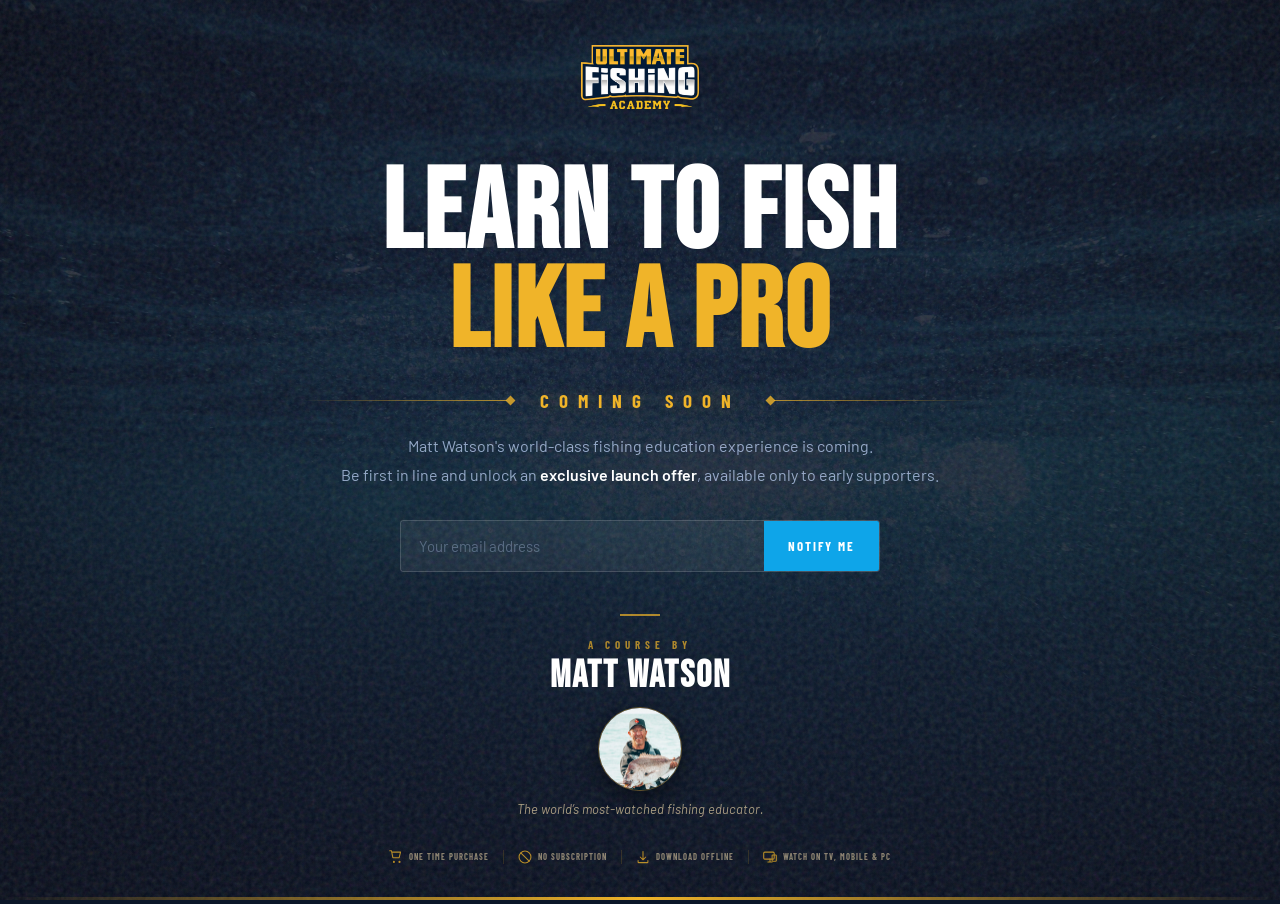
==== index.html @ d26a05a2 "Add files via upload" ====
<!DOCTYPE html>
<html lang="en">
<head>
<meta charset="UTF-8">
<meta name="viewport" content="width=device-width,initial-scale=1.0">
<title>Ultimate Fishing Academy — Coming Soon</title>
<link rel="icon" type="image/png" href="[data-uri]">
<link rel="apple-touch-icon" href="[data-uri]">
<meta name="description" content="Something big is coming. Sign up for exclusive early access and a launch offer from Matt Watson.">
<link href="https://fonts.googleapis.com/css2?family=Bebas+Neue&family=Barlow:ital,wght@0,400;0,500;0,600;1,400&family=Barlow+Condensed:wght@500;600;700&display=swap" rel="stylesheet">
<style>
*,*::before,*::after{box-sizing:border-box;margin:0;padding:0;}
:root{
  --navy:#0a1628;--navy2:#0f1e3d;--navy3:#162348;
  --gold:#f0b429;--gold2:#ffd166;
  --teal:#09d9a2;
  --white:#fff;--muted:#8da0c4;
  --fh:'Bebas Neue',sans-serif;
  --fs:'Barlow Condensed',sans-serif;
  --fb:'Barlow',sans-serif;
}
html{height:100%;}
body{
  font-family:var(--fb);
  background:var(--navy);
  color:var(--white);
  min-height:100vh;
  overflow-x:hidden;
  display:flex;
  flex-direction:column;
}

/* ── BACKGROUND ── */
.bg{
  position:fixed;inset:0;z-index:0;
}
.bg img{
  width:100%;height:100%;
  object-fit:cover;object-position:center;
  display:block;
  filter:brightness(0.32) saturate(0.75);
}
.bg::after{
  content:'';position:absolute;inset:0;
  background:
    radial-gradient(ellipse 80% 70% at 50% 40%, rgba(15,30,61,0.55) 0%, transparent 100%),
    linear-gradient(to bottom, rgba(8,14,30,0.6) 0%, rgba(8,14,30,0.3) 50%, rgba(8,14,30,0.85) 100%);
}

/* ── GRAIN OVERLAY ── */
.grain{
  position:fixed;inset:0;z-index:1;pointer-events:none;
  opacity:0.4;
  background-image:url("data:image/svg+xml,%3Csvg viewBox='0 0 200 200' xmlns='http://www.w3.org/2000/svg'%3E%3Cfilter id='n'%3E%3CfeTurbulence type='fractalNoise' baseFrequency='0.85' numOctaves='3'/%3E%3C/filter%3E%3Crect width='100%25' height='100%25' filter='url(%23n)' opacity='0.35'/%3E%3C/svg%3E");
}

/* ── MAIN LAYOUT ── */
main{
  position:relative;z-index:2;
  flex:1;display:flex;flex-direction:column;
  align-items:center;justify-content:flex-start;
  padding:5vh 24px 40px;
  min-height:100vh;
  gap:0;
}

/* ── LOGO ── */
.logo-wrap{
  margin-bottom:30px;
  animation: fadeUp .8s ease both;
}
.logo-wrap img{height:64px;display:block;}

/* ── COMING SOON PULSE ── */
@keyframes pulse{
  0%,100%{opacity:1;}
  50%{opacity:0.55;}
}

/* ── HEADLINE ── */
.headline{
  font-family:var(--fh);
  font-size:clamp(52px,9vw,112px);
  line-height:.88;
  letter-spacing:2px;
  text-align:center;
  color:var(--white);
  margin-top:3vh;
  margin-bottom:26px;
  animation:fadeUp .9s .15s ease both;
}
.headline em{font-style:normal;color:var(--gold);}

/* ── COMING SOON DIVIDER ── */
.coming-soon-divider {
  width: 100%;
  max-width: 680px;
  display: flex;
  align-items: center;
  gap: 0;
  margin-bottom: 22px;
  animation: fadeUp .9s .18s ease both;
}
.cs-line {
  flex: 1;
  height: 1px;
  background: linear-gradient(90deg, transparent, rgba(240,180,41,0.4), rgba(240,180,41,0.7));
}
.cs-line.cs-line-right {
  background: linear-gradient(90deg, rgba(240,180,41,0.7), rgba(240,180,41,0.4), transparent);
}
.cs-text {
  font-family: var(--fs);
  font-size: clamp(14px, 2.2vw, 19px);
  font-weight: 700;
  letter-spacing: 10px;
  text-transform: uppercase;
  color: var(--gold);
  padding: 0 26px;
  white-space: nowrap;
  text-shadow: 0 0 20px rgba(240,180,41,0.3);
  animation: pulse 2.4s ease-in-out infinite;
}
.cs-diamond {
  width: 7px; height: 7px;
  background: var(--gold);
  transform: rotate(45deg);
  flex-shrink: 0;
  opacity: 0.8;
}

/* ── SUBTEXT ── */
.sub{
  font-size:clamp(14px,1.4vw,16px);
  line-height:1.55;
  color:rgba(200,220,255,0.7);
  text-align:center;
  max-width:600px;
  margin-bottom:32px;
  animation:fadeUp .9s .2s ease both;
  display:flex;
  flex-direction:column;
  gap:4px;
}
.sub p{margin:0;}
.sub strong{color:var(--white);font-weight:600;}

/* ── FORM ── */
.form-wrap{
  width:100%;max-width:480px;
  animation:fadeUp .9s .28s ease both;
}
.form-label{
  font-family:var(--fs);font-size:11px;font-weight:700;
  letter-spacing:3px;text-transform:uppercase;
  color:rgba(255,255,255,0.6);
  margin-bottom:10px;
  display:block;
}
.form-row{
  display:flex;gap:0;width:100%;
  border:1.5px solid rgba(255,255,255,0.2);
  border-radius:3px;overflow:hidden;
  transition:border-color .2s;
}
.form-row:focus-within{border-color:rgba(14,165,233,0.7);}
.form-input{
  flex:1;padding:16px 18px;
  background:rgba(255,255,255,0.06);
  border:none;outline:none;
  font-family:var(--fb);font-size:15px;
  color:var(--white);
  min-width:0;
}
.form-input::placeholder{color:rgba(200,220,255,0.32);}
.form-btn{
  background:#0ea5e9;
  color:var(--white);
  font-family:var(--fs);font-size:13px;font-weight:700;
  letter-spacing:2px;text-transform:uppercase;
  padding:16px 24px;
  border:none;cursor:pointer;
  white-space:nowrap;flex-shrink:0;
  transition:background .2s,transform .1s;
}
.form-btn:hover{background:#0284c7;transform:translateX(1px);}

/* ── SUCCESS STATE ── */
.success-state{
  display:none;
  flex-direction:column;align-items:center;gap:14px;
  text-align:center;
  animation:fadeUp .5s ease both;
}
.success-state.show{display:flex;}
.success-icon{
  width:56px;height:56px;border-radius:50%;
  background:rgba(9,217,162,0.12);
  border:2px solid rgba(9,217,162,0.4);
  display:flex;align-items:center;justify-content:center;
}
.success-icon svg{color:var(--teal);}
.success-h{font-family:var(--fh);font-size:32px;color:var(--white);line-height:1;letter-spacing:2px;}
.success-h em{font-style:normal;color:var(--teal);}
.success-p{font-size:14px;color:var(--muted);max-width:340px;line-height:1.65;}

/* ── MATT EDITORIAL ── */
.matt-strip{
  display:flex;flex-direction:column;align-items:center;
  margin-top:34px;
  padding:8px 0;
  animation:fadeUp .9s .44s ease both;
  max-width:420px;
  width:100%;
  text-align:center;
}
.matt-strip-rule{
  width:40px;
  height:2px;
  background:rgba(240,180,41,0.7);
  margin-bottom:22px;
}
.matt-strip-by{
  font-family:var(--fs);font-size:11px;font-weight:700;
  letter-spacing:5px;text-transform:uppercase;
  color:rgba(240,180,41,0.7);
  margin-bottom:6px;
}
.matt-strip-name{
  font-family:var(--fh);font-size:38px;font-weight:700;
  color:var(--white);line-height:1;letter-spacing:2px;
  margin-bottom:12px;
}
.matt-strip img{
  width:84px;height:84px;border-radius:50%;
  object-fit:cover;object-position:center 8%;
  border:1px solid rgba(240,180,41,0.35);
  box-shadow:0 8px 24px rgba(0,0,0,0.45);
  margin-bottom:10px;
}
.matt-strip-cred{
  font-family:var(--fb);font-size:13px;font-weight:400;
  font-style:italic;
  color:rgba(220,200,160,0.75);
  line-height:1.3;
  max-width:320px;
}

/* ── SECTION DIVIDER (between form and Matt block) ── */
.section-divider {
  width: 100%;
  max-width: 480px;
  display: flex;
  align-items: center;
  gap: 0;
  margin-top: 36px;
  margin-bottom: 4px;
  animation: fadeUp .9s .4s ease both;
}
.sd-line {
  flex: 1;
  height: 1px;
  background: linear-gradient(90deg, transparent, rgba(240,180,41,0.4), rgba(240,180,41,0.7));
}
.sd-line.sd-line-right {
  background: linear-gradient(90deg, rgba(240,180,41,0.7), rgba(240,180,41,0.4), transparent);
}
.sd-diamond {
  width: 6px; height: 6px;
  background: var(--gold);
  transform: rotate(45deg);
  flex-shrink: 0;
  opacity: 0.7;
  margin: 0 14px;
}

/* ── PERKS ROW ── */
.perks{
  display:flex;align-items:center;gap:0;
  margin-top:24px;
  max-width:560px;width:100%;
  animation:fadeUp .9s .5s ease both;
  flex-wrap:wrap;justify-content:center;
}
.perk{
  display:flex;align-items:center;gap:6px;
  font-family:var(--fs);font-size:8.5px;font-weight:700;
  letter-spacing:1px;text-transform:uppercase;
  color:rgba(220,200,160,0.6);
  padding:0 14px;
}
.perk:not(:last-child){border-right:1px solid rgba(240,180,41,0.15);}
.perk svg{color:var(--gold);flex-shrink:0;width:14px;height:14px;opacity:0.75;}

/* ── GOLD LINE ── */
.gold-line{
  position:fixed;bottom:0;left:0;right:0;z-index:3;
  height:3px;
  background:linear-gradient(90deg,transparent,var(--gold),transparent);
}

/* ── ANIMATIONS ── */
@keyframes fadeUp{
  from{opacity:0;transform:translateY(22px);}
  to{opacity:1;transform:translateY(0);}
}

/* ── MOBILE ── */
@media(max-width:600px){
  main{padding:4vh 20px 36px;}
  .logo-wrap{margin-bottom:48px;}
  .logo-wrap img{height:60px;}
  .sub{margin-bottom:48px!important;}
  .form-row{flex-direction:column;border-radius:3px;}
  .form-input{border-bottom:1px solid rgba(240,180,41,0.2);border-radius:0;}
  .form-btn{border-radius:0;padding:15px;text-align:center;}
  .perks{gap:8px;}
  .perk{border-right:none!important;padding:0 12px;}
  .matt-strip{padding:8px 0;}
  .matt-strip img{width:84px;height:84px;}
  .matt-strip-name{font-size:34px;}
  .matt-strip-cred{font-size:12px;}
  /* Collapse subtext into one continuous paragraph on mobile */
  .sub{display:block;}
  .sub p{display:inline;}
  .sub p:first-child::after{content:' ';}
}
</style>
</head>
<body>

<!-- Underwater background -->
<div class="bg">
  <img src="[data-uri]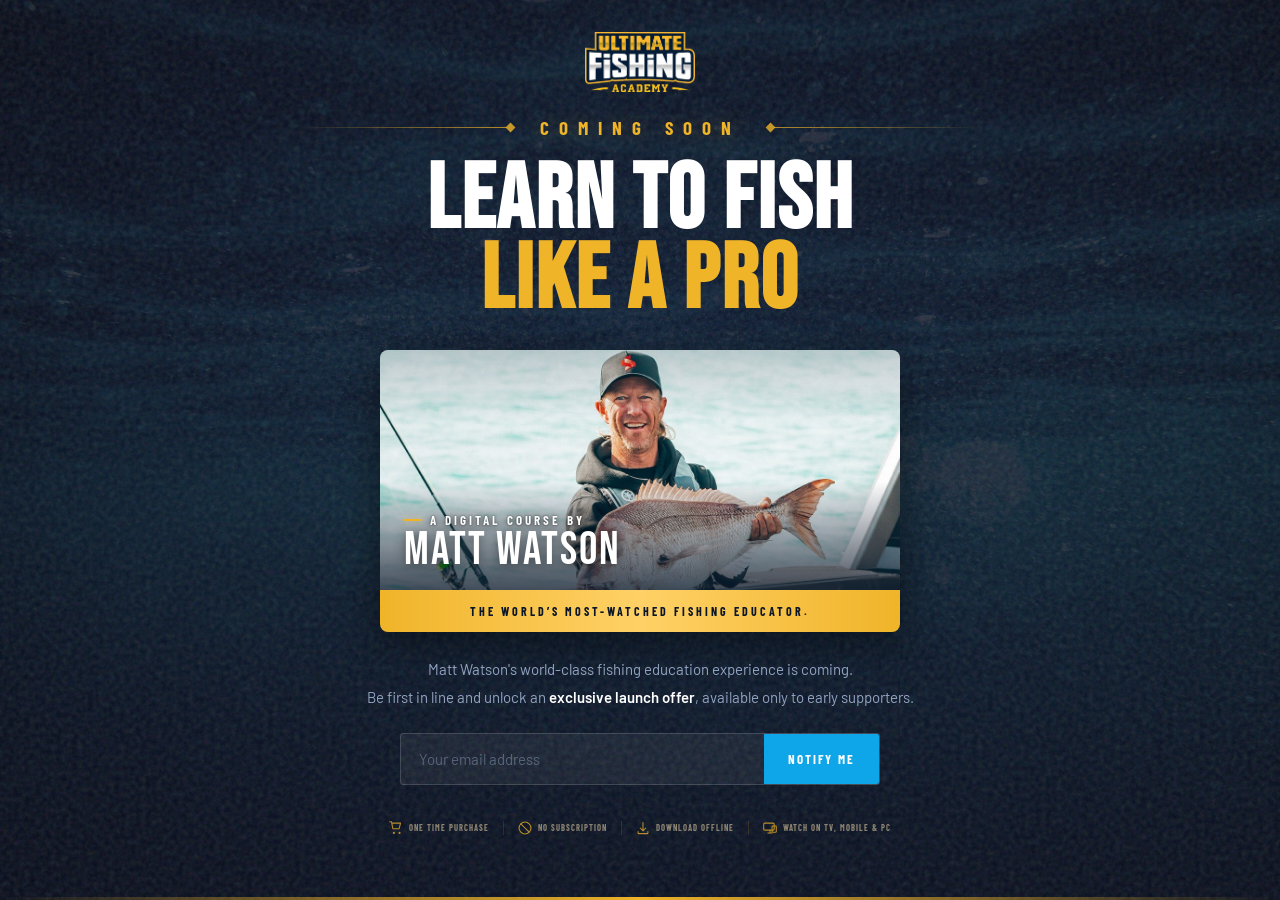
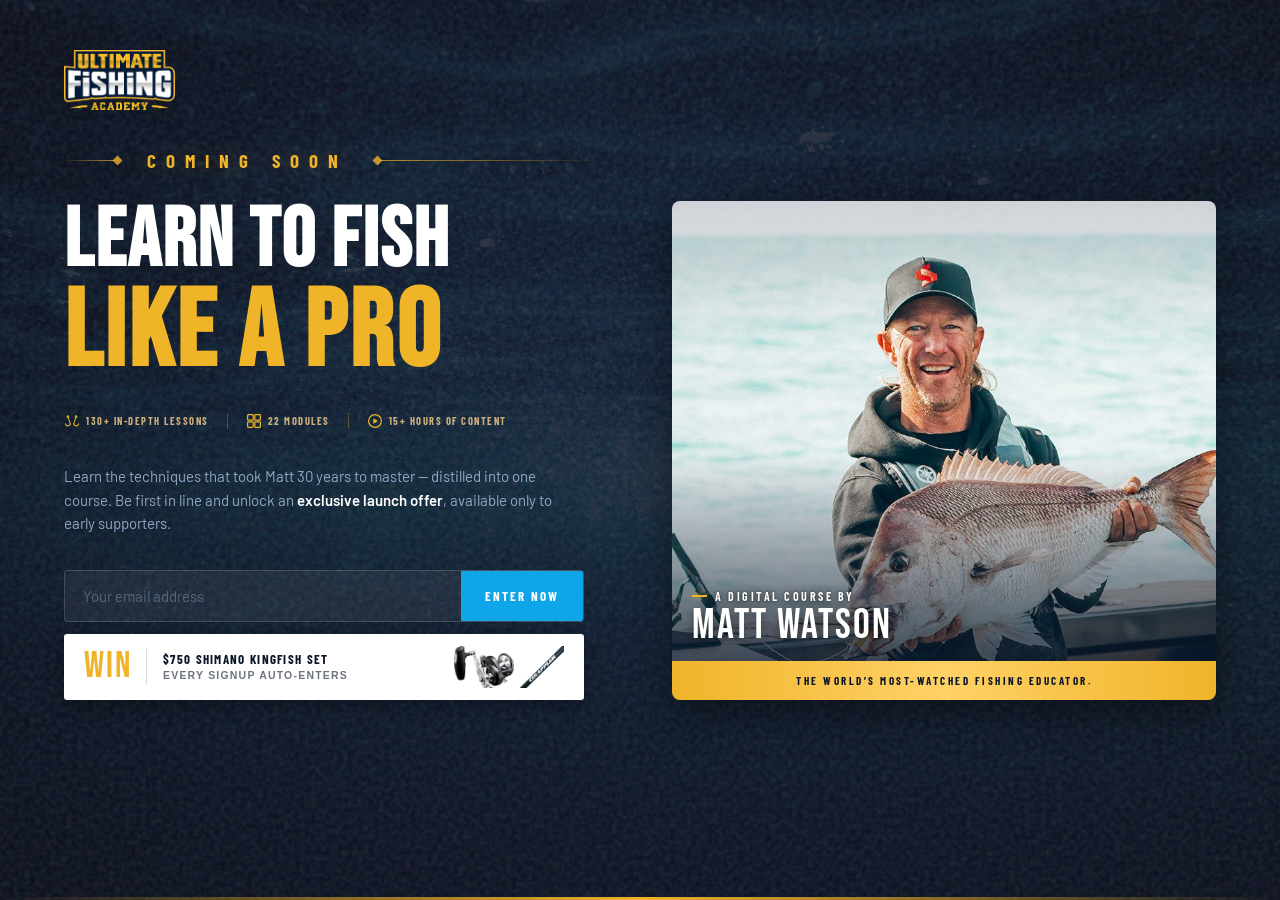
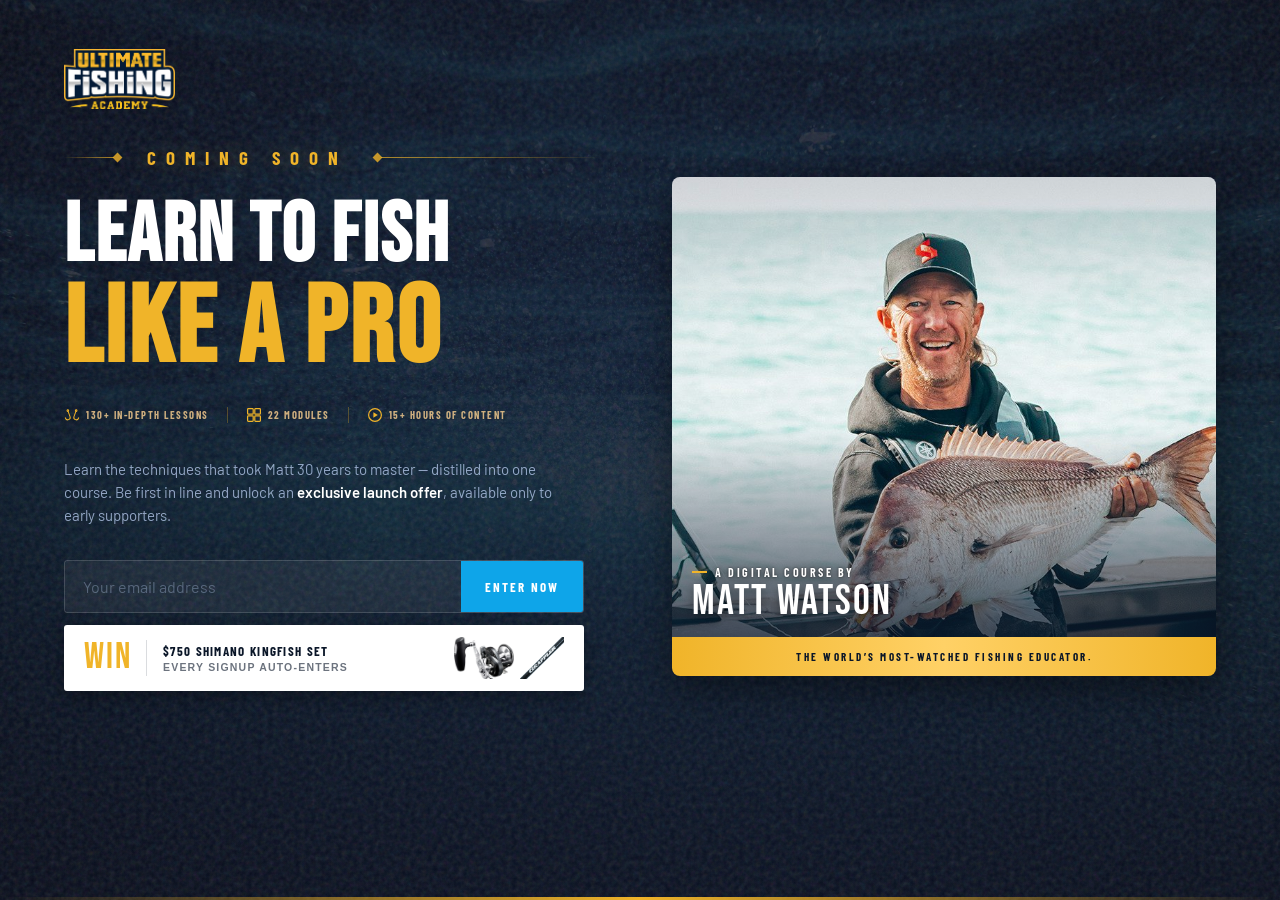
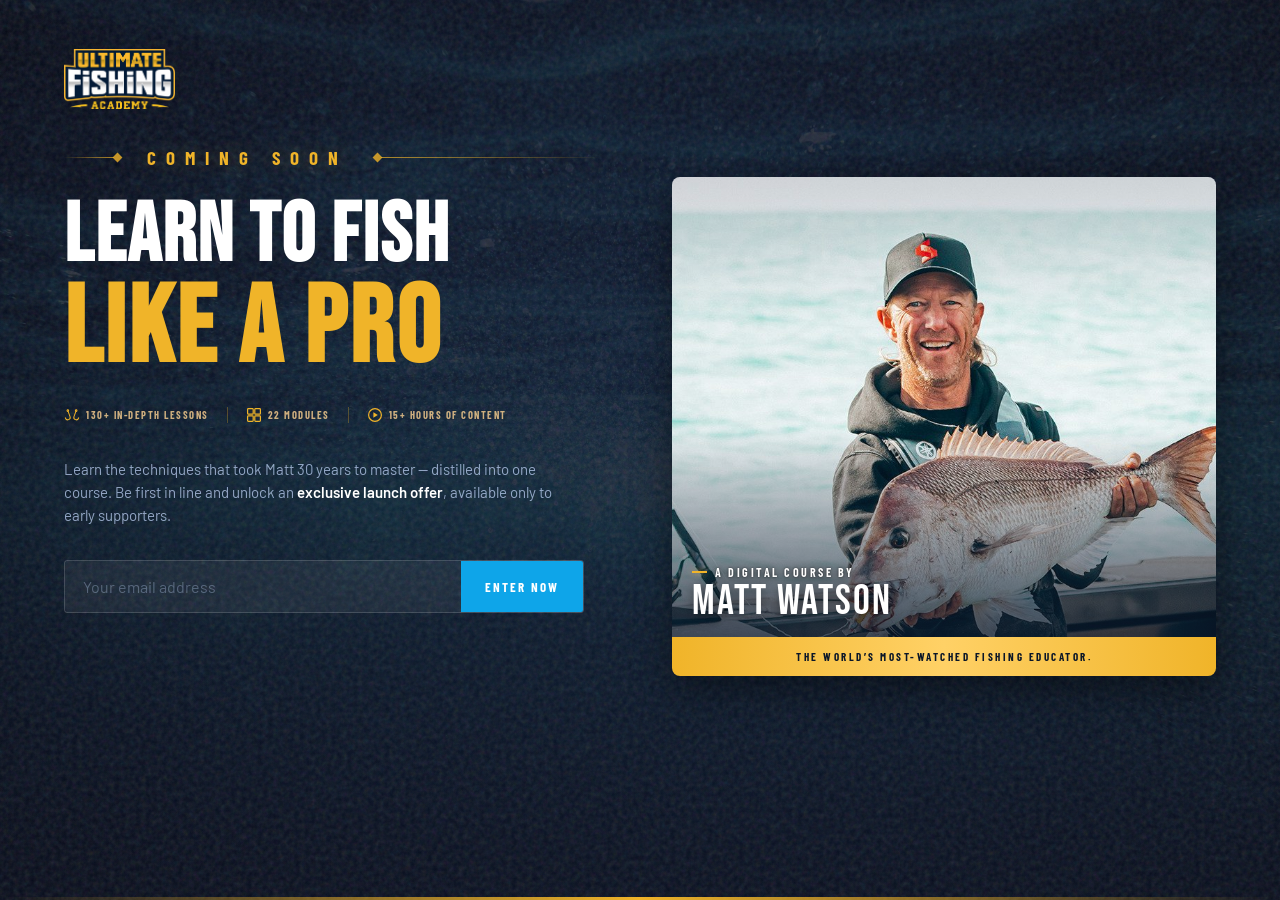
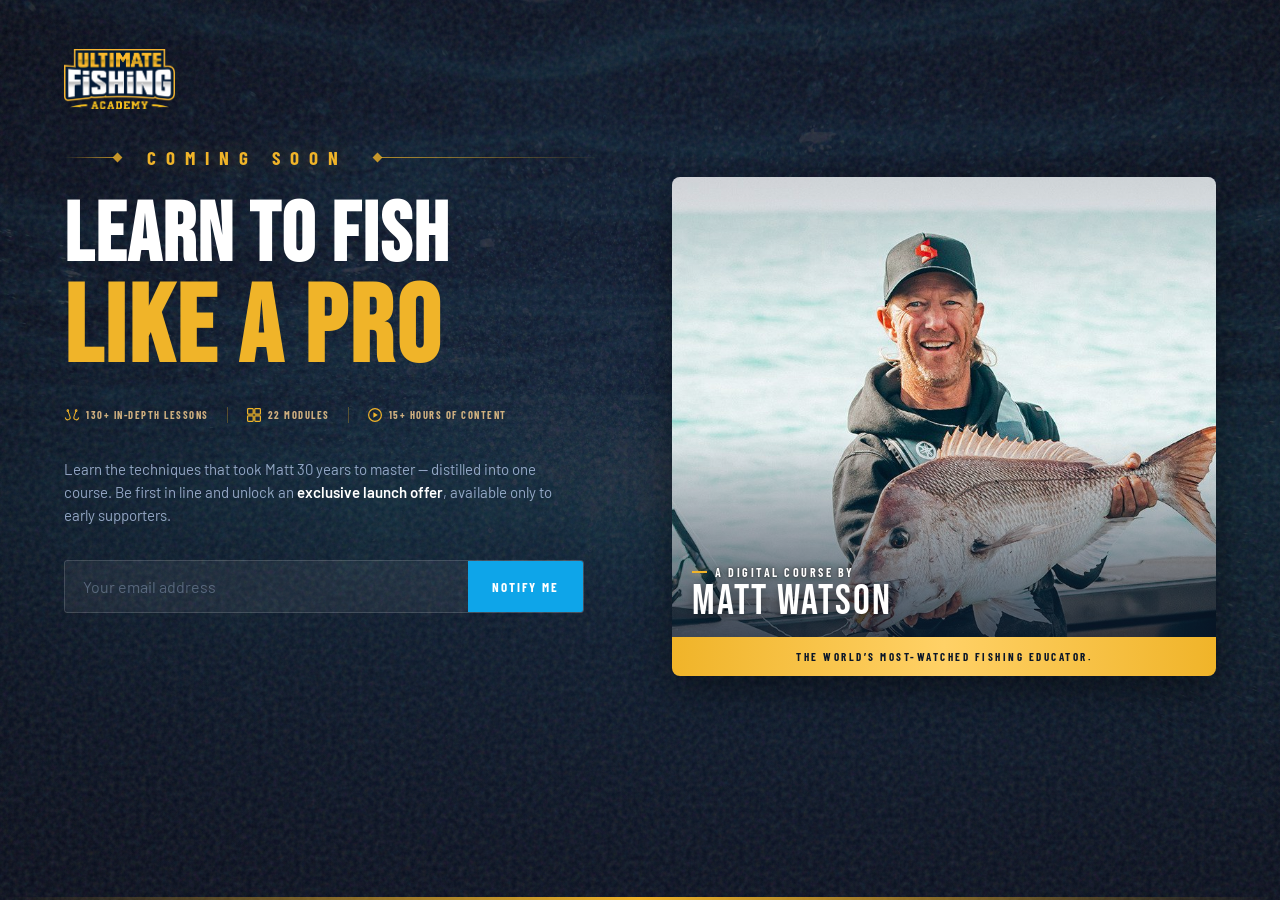
